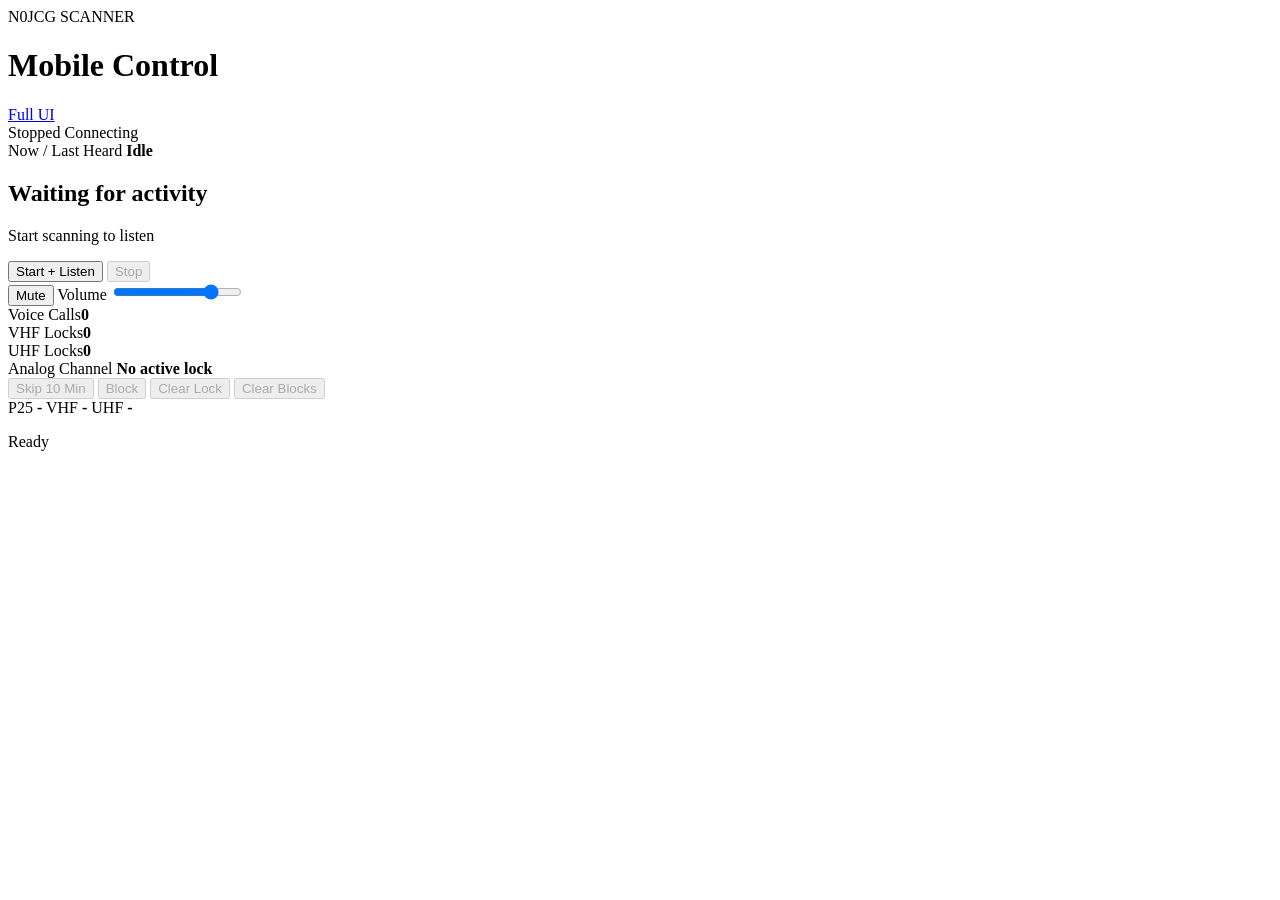
==== web/mobile.html @ eb0f0d0f "Stabilize P25 browser audio cadence" ====
<!doctype html>
<html lang="en">
<head>
  <meta charset="utf-8">
  <meta name="viewport" content="width=device-width, initial-scale=1, viewport-fit=cover">
  <meta name="theme-color" content="#101820">
  <title>N0JCG SCANNER Mobile</title>
  <link rel="stylesheet" href="/mobile.css?v=1.0.0">
</head>
<body>
  <main class="phone-shell">
    <header class="phone-header">
      <div>
        <span class="eyebrow">N0JCG SCANNER</span>
        <h1>Mobile Control</h1>
      </div>
      <a class="full-ui-link" href="/?desktop=1">Full UI</a>
    </header>

    <section class="status-row" aria-label="scanner status">
      <span id="scannerBadge" class="badge idle">Stopped</span>
      <span id="onlineBadge" class="badge pending">Connecting</span>
    </section>

    <section class="now-card" aria-live="polite">
      <div class="now-topline">
        <span>Now / Last Heard</span>
        <strong id="activeSource">Idle</strong>
      </div>
      <h2 id="activeLabel">Waiting for activity</h2>
      <p id="activeDetail">Start scanning to listen</p>
    </section>

    <section class="primary-controls" aria-label="scanner controls">
      <button id="startBtn" class="control-button start" type="button">Start + Listen</button>
      <button id="stopBtn" class="control-button stop" type="button" disabled>Stop</button>
    </section>

    <section class="audio-controls" aria-label="phone audio controls">
      <button id="muteBtn" class="mute-button" type="button" aria-pressed="false">Mute</button>
      <label for="volumeSlider">
        <span>Volume</span>
        <input id="volumeSlider" type="range" min="0" max="100" step="1" value="80">
      </label>
    </section>

    <section class="counter-grid" aria-label="call counters">
      <article><span>Voice Calls</span><strong id="voiceCalls">0</strong></article>
      <article><span>VHF Locks</span><strong id="vhfLocks">0</strong></article>
      <article><span>UHF Locks</span><strong id="uhfLocks">0</strong></article>
    </section>

    <section class="analog-card" aria-label="analog channel controls">
      <div class="section-heading">
        <div>
          <span class="eyebrow">Analog Channel</span>
          <strong id="analogControlTarget">No active lock</strong>
        </div>
      </div>
      <div class="analog-actions">
        <button id="skipBtn" type="button" disabled>Skip 10 Min</button>
        <button id="blockBtn" type="button" disabled>Block</button>
        <button id="clearLockBtn" type="button" disabled>Clear Lock</button>
        <button id="clearBlocksBtn" type="button" disabled>Clear Blocks</button>
      </div>
    </section>

    <section class="scanner-summary" aria-label="individual scanner states">
      <span>P25 <strong id="p25State">-</strong></span>
      <span>VHF <strong id="vhfState">-</strong></span>
      <span>UHF <strong id="uhfState">-</strong></span>
    </section>

    <p id="message" class="message" role="status">Ready</p>
  </main>
  <script src="/mobile.js?v=1.0.3-jitter-reconnect"></script>
</body>
</html>
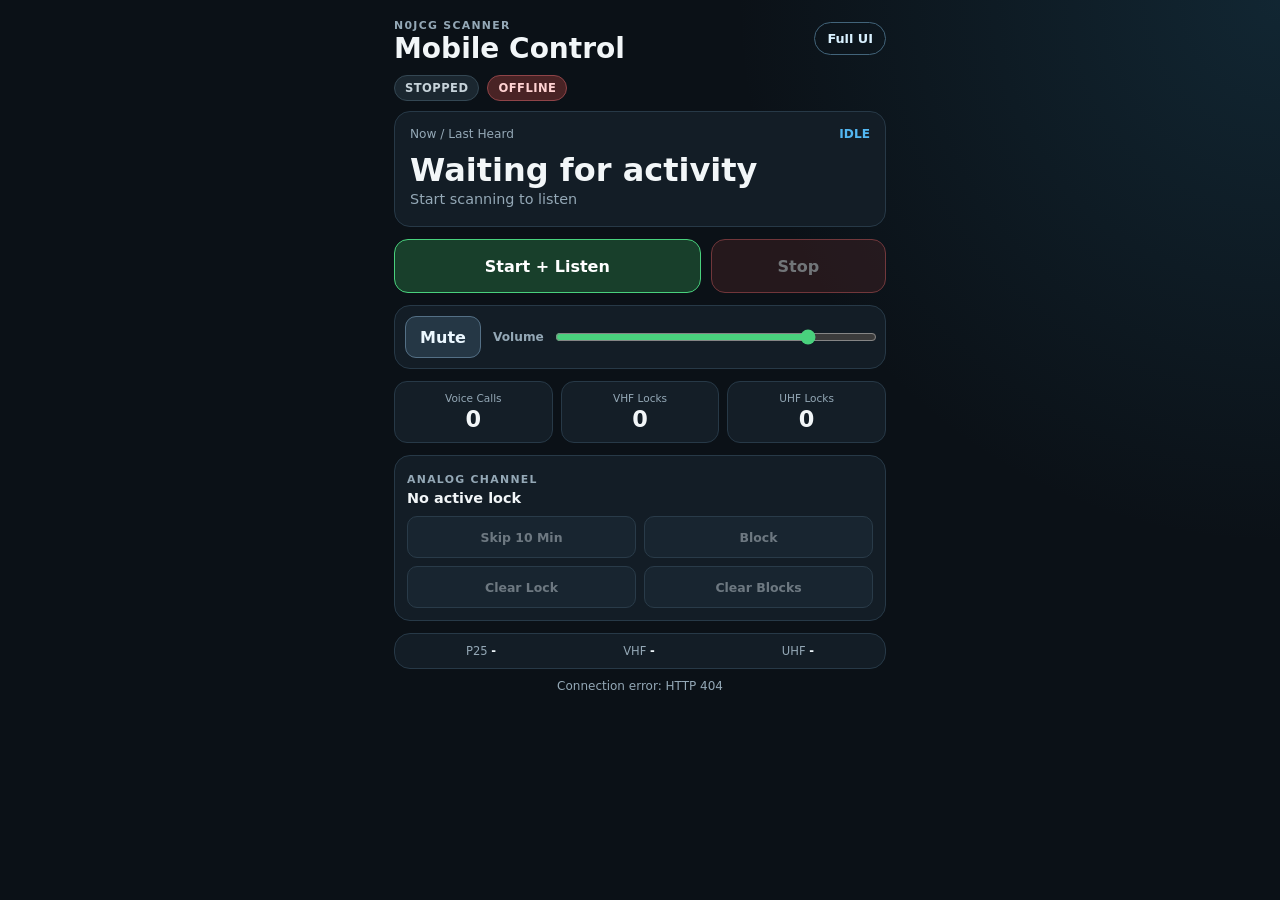
==== commit 5d94d40d: "Release v3.0.0 split-host scanner and audio" ====
--- a/web/mobile.html
+++ b/web/mobile.html
@@ -5,7 +5,7 @@
   <meta name="viewport" content="width=device-width, initial-scale=1, viewport-fit=cover">
   <meta name="theme-color" content="#101820">
   <title>N0JCG SCANNER Mobile</title>
-  <link rel="stylesheet" href="/mobile.css?v=1.0.0">
+  <link rel="stylesheet" href="mobile.css?v=1.0.0">
 </head>
 <body>
   <main class="phone-shell">
@@ -14,7 +14,7 @@
         <span class="eyebrow">N0JCG SCANNER</span>
         <h1>Mobile Control</h1>
       </div>
-      <a class="full-ui-link" href="/?desktop=1">Full UI</a>
+      <a class="full-ui-link" href="./?desktop=1">Full UI</a>
     </header>
 
     <section class="status-row" aria-label="scanner status">
@@ -73,6 +73,7 @@
 
     <p id="message" class="message" role="status">Ready</p>
   </main>
-  <script src="/mobile.js?v=1.0.3-jitter-reconnect"></script>
+  <script src="pcm-ring-player.js?v=1.0.1-clock-recovery"></script>
+  <script src="mobile.js?v=1.1.2-clock-recovered-ring-player-3.0.1-roc-subpath"></script>
 </body>
 </html>
--- a/web/mobile.css
+++ b/web/mobile.css
@@ -0,0 +1,163 @@
+:root {
+  color-scheme: dark;
+  font-family: Inter, ui-sans-serif, system-ui, -apple-system, BlinkMacSystemFont, "Segoe UI", sans-serif;
+  background: #0b1117;
+  color: #f2f6f8;
+  --panel: #141e27;
+  --panel-edge: #273947;
+  --muted: #94a8b6;
+  --green: #49d17d;
+  --green-dark: #183f2b;
+  --red: #ff6b6b;
+  --red-dark: #492325;
+  --amber: #ffc857;
+  --blue: #53b8f3;
+}
+
+* { box-sizing: border-box; }
+
+body {
+  margin: 0;
+  min-width: 280px;
+  min-height: 100dvh;
+  background:
+    radial-gradient(circle at top right, rgba(40, 113, 147, 0.22), transparent 34rem),
+    #0b1117;
+}
+
+button, input { font: inherit; }
+
+button, a { -webkit-tap-highlight-color: transparent; }
+
+.phone-shell {
+  width: min(100%, 520px);
+  margin: 0 auto;
+  padding: max(14px, env(safe-area-inset-top)) 14px max(24px, env(safe-area-inset-bottom));
+}
+
+.phone-header,
+.status-row,
+.now-topline,
+.primary-controls,
+.audio-controls,
+.scanner-summary {
+  display: flex;
+  align-items: center;
+}
+
+.phone-header {
+  justify-content: space-between;
+  gap: 12px;
+  margin-bottom: 12px;
+}
+
+.phone-header h1 {
+  margin: 1px 0 0;
+  font-size: clamp(1.3rem, 6vw, 1.75rem);
+  line-height: 1.05;
+}
+
+.eyebrow {
+  color: var(--muted);
+  font-size: 0.68rem;
+  font-weight: 800;
+  letter-spacing: 0.12em;
+  text-transform: uppercase;
+}
+
+.full-ui-link {
+  flex: 0 0 auto;
+  color: #d9f1ff;
+  border: 1px solid #42647a;
+  border-radius: 999px;
+  padding: 8px 12px;
+  text-decoration: none;
+  font-size: 0.8rem;
+  font-weight: 750;
+}
+
+.status-row { gap: 8px; margin-bottom: 10px; }
+
+.badge {
+  border: 1px solid transparent;
+  border-radius: 999px;
+  padding: 5px 10px;
+  font-size: 0.72rem;
+  font-weight: 850;
+  letter-spacing: 0.04em;
+  text-transform: uppercase;
+}
+
+.badge.online, .badge.on-air { color: #baffcf; background: #153b27; border-color: #2f8252; }
+.badge.scanning { color: #ffe3a3; background: #443515; border-color: #8b6a29; }
+.badge.offline { color: #ffd2d2; background: #492325; border-color: #8f4448; }
+.badge.idle, .badge.pending { color: #c7d3da; background: #1b2730; border-color: #344753; }
+
+.now-card,
+.audio-controls,
+.analog-card,
+.scanner-summary {
+  border: 1px solid var(--panel-edge);
+  background: rgba(20, 30, 39, 0.95);
+  border-radius: 16px;
+}
+
+.now-card { padding: 15px; min-height: 116px; }
+.now-topline { justify-content: space-between; gap: 10px; color: var(--muted); font-size: 0.76rem; }
+.now-topline strong { color: var(--blue); text-transform: uppercase; }
+.now-card h2 { margin: 12px 0 3px; font-size: clamp(1.35rem, 7vw, 2rem); line-height: 1.08; overflow-wrap: anywhere; }
+.now-card p { margin: 0; color: var(--muted); font-size: 0.9rem; }
+
+.primary-controls { gap: 10px; margin: 12px 0; }
+.control-button {
+  min-height: 54px;
+  border: 1px solid;
+  border-radius: 14px;
+  color: white;
+  font-weight: 850;
+  cursor: pointer;
+}
+.control-button.start { flex: 1.45; background: var(--green-dark); border-color: var(--green); }
+.control-button.stop { flex: 0.8; background: var(--red-dark); border-color: var(--red); }
+button:disabled { cursor: default; opacity: 0.42; }
+
+.audio-controls { gap: 12px; padding: 10px; }
+.mute-button {
+  min-width: 76px;
+  min-height: 42px;
+  border: 1px solid #547086;
+  border-radius: 11px;
+  color: #ecf8ff;
+  background: #253745;
+  font-weight: 800;
+}
+.mute-button[aria-pressed="true"] { color: #ffd3d3; background: var(--red-dark); border-color: var(--red); }
+.audio-controls label { display: grid; grid-template-columns: auto 1fr; align-items: center; gap: 9px; flex: 1; color: var(--muted); font-size: 0.76rem; font-weight: 700; }
+.audio-controls input { width: 100%; accent-color: var(--green); }
+
+.counter-grid { display: grid; grid-template-columns: repeat(3, 1fr); gap: 8px; margin: 12px 0; }
+.counter-grid article { min-width: 0; padding: 10px 5px; text-align: center; border: 1px solid var(--panel-edge); border-radius: 13px; background: var(--panel); }
+.counter-grid span { display: block; color: var(--muted); font-size: 0.66rem; white-space: nowrap; }
+.counter-grid strong { display: block; margin-top: 2px; font-size: 1.4rem; }
+
+.analog-card { padding: 12px; }
+.section-heading strong { display: block; margin-top: 3px; font-size: 0.9rem; }
+.analog-actions { display: grid; grid-template-columns: 1fr 1fr; gap: 8px; margin-top: 10px; }
+.analog-actions button { min-height: 42px; border: 1px solid #486579; border-radius: 10px; color: #eaf7ff; background: #21323f; font-size: 0.78rem; font-weight: 750; }
+.analog-actions button:not(:disabled):active, .control-button:not(:disabled):active, .mute-button:active { transform: translateY(1px); }
+
+.scanner-summary { justify-content: space-around; gap: 5px; margin-top: 12px; padding: 10px; color: var(--muted); font-size: 0.72rem; }
+.scanner-summary strong { color: #e9f1f5; text-transform: capitalize; }
+.message { min-height: 1.2em; margin: 10px 4px 0; color: var(--muted); text-align: center; font-size: 0.75rem; }
+
+@media (max-width: 340px) {
+  .phone-shell { padding-inline: 9px; }
+  .full-ui-link { padding-inline: 9px; }
+  .control-button { font-size: 0.86rem; }
+  .counter-grid span { font-size: 0.58rem; }
+}
+
+@media (orientation: landscape) and (max-height: 500px) {
+  .phone-shell { width: min(100%, 760px); }
+  .now-card { min-height: 92px; }
+}
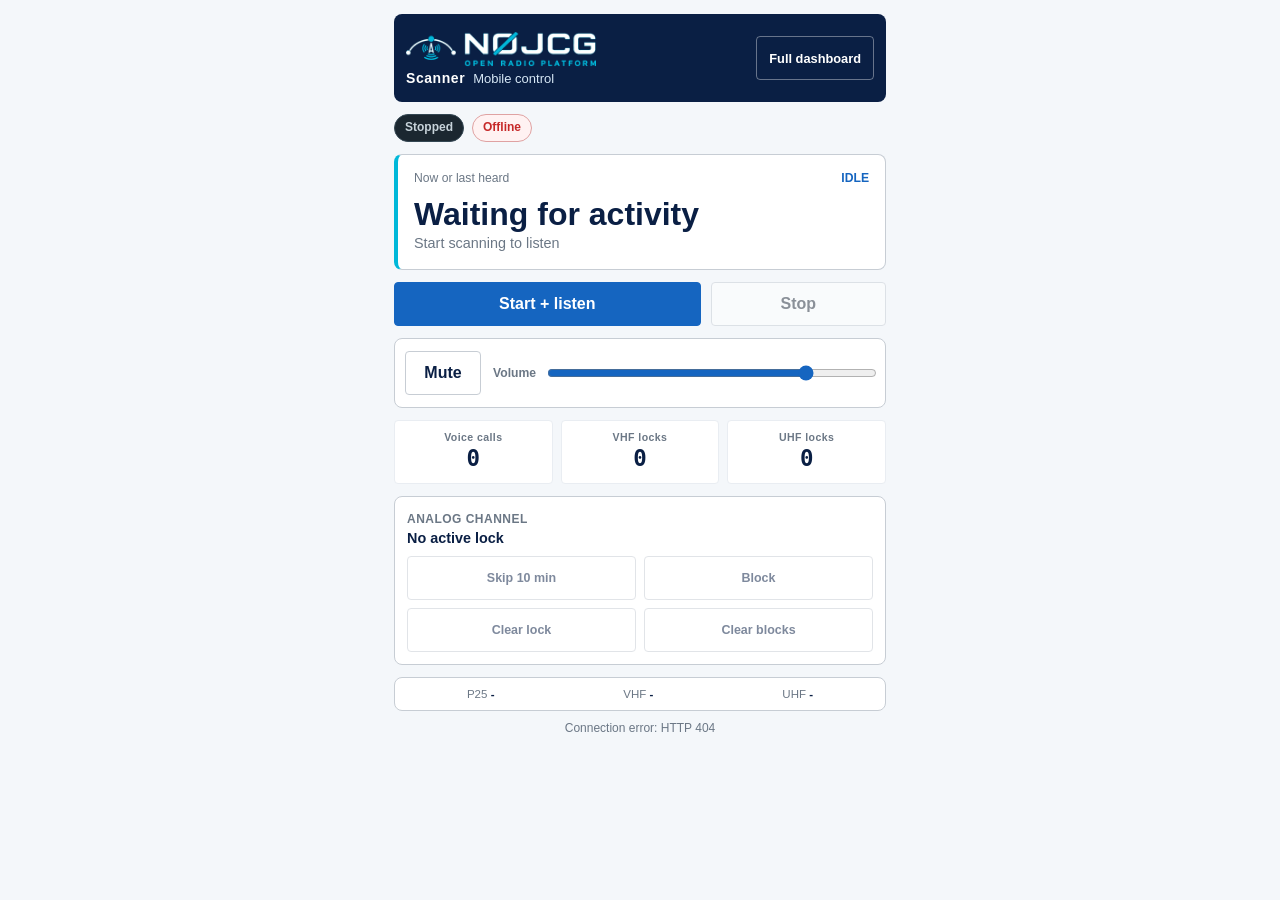
==== commit 1f66d405: "Align repository with N0JCG platform standards" ====
--- a/web/mobile.html
+++ b/web/mobile.html
@@ -3,18 +3,29 @@
 <head>
   <meta charset="utf-8">
   <meta name="viewport" content="width=device-width, initial-scale=1, viewport-fit=cover">
-  <meta name="theme-color" content="#101820">
-  <title>N0JCG SCANNER Mobile</title>
+  <meta name="theme-color" content="#0A1F44">
+  <title>N0JCG Scanner Mobile</title>
+  <link rel="icon" type="image/png" href="assets/brand/N0JCG_Icon_Approved.png">
   <link rel="stylesheet" href="mobile.css?v=1.0.0">
+  <link rel="stylesheet" href="n0jcg-brand.css?v=3.1.0">
 </head>
 <body>
   <main class="phone-shell">
     <header class="phone-header">
-      <div>
-        <span class="eyebrow">N0JCG SCANNER</span>
-        <h1>Mobile Control</h1>
+      <div class="phone-brand" aria-label="N0JCG Scanner mobile control">
+        <img
+          class="brand-logo"
+          src="assets/brand/N0JCG_Header_Dark_Approved.png"
+          alt="N0JCG Open Radio Platform"
+          width="420"
+          height="80"
+        >
+        <div class="phone-product-line">
+          <span class="product-name">Scanner</span>
+          <h1>Mobile control</h1>
+        </div>
       </div>
-      <a class="full-ui-link" href="./?desktop=1">Full UI</a>
+      <a class="full-ui-link" href="./?desktop=1">Full dashboard</a>
     </header>
 
     <section class="status-row" aria-label="scanner status">
@@ -24,7 +35,7 @@
 
     <section class="now-card" aria-live="polite">
       <div class="now-topline">
-        <span>Now / Last Heard</span>
+        <span>Now or last heard</span>
         <strong id="activeSource">Idle</strong>
       </div>
       <h2 id="activeLabel">Waiting for activity</h2>
@@ -32,7 +43,7 @@
     </section>
 
     <section class="primary-controls" aria-label="scanner controls">
-      <button id="startBtn" class="control-button start" type="button">Start + Listen</button>
+      <button id="startBtn" class="control-button start" type="button">Start + listen</button>
       <button id="stopBtn" class="control-button stop" type="button" disabled>Stop</button>
     </section>
 
@@ -45,23 +56,23 @@
     </section>
 
     <section class="counter-grid" aria-label="call counters">
-      <article><span>Voice Calls</span><strong id="voiceCalls">0</strong></article>
-      <article><span>VHF Locks</span><strong id="vhfLocks">0</strong></article>
-      <article><span>UHF Locks</span><strong id="uhfLocks">0</strong></article>
+      <article><span>Voice calls</span><strong id="voiceCalls">0</strong></article>
+      <article><span>VHF locks</span><strong id="vhfLocks">0</strong></article>
+      <article><span>UHF locks</span><strong id="uhfLocks">0</strong></article>
     </section>
 
     <section class="analog-card" aria-label="analog channel controls">
       <div class="section-heading">
         <div>
-          <span class="eyebrow">Analog Channel</span>
+          <span class="eyebrow">Analog channel</span>
           <strong id="analogControlTarget">No active lock</strong>
         </div>
       </div>
       <div class="analog-actions">
-        <button id="skipBtn" type="button" disabled>Skip 10 Min</button>
+        <button id="skipBtn" type="button" disabled>Skip 10 min</button>
         <button id="blockBtn" type="button" disabled>Block</button>
-        <button id="clearLockBtn" type="button" disabled>Clear Lock</button>
-        <button id="clearBlocksBtn" type="button" disabled>Clear Blocks</button>
+        <button id="clearLockBtn" type="button" disabled>Clear lock</button>
+        <button id="clearBlocksBtn" type="button" disabled>Clear blocks</button>
       </div>
     </section>
 
--- a/web/n0jcg-brand.css
+++ b/web/n0jcg-brand.css
@@ -0,0 +1,668 @@
+:root {
+  color-scheme: light;
+  --n0-color-navy: #0a1f44;
+  --n0-color-blue: #1565c0;
+  --n0-color-cyan: #00b8d9;
+  --n0-color-slate: #2b3440;
+  --n0-color-mist: #f4f7fa;
+  --n0-color-white: #ffffff;
+  --n0-color-text: #15202b;
+  --n0-color-text-secondary: #3f4b59;
+  --n0-color-text-muted: #6b7785;
+  --n0-color-border: #c7cdd4;
+  --n0-color-border-soft: #e9edf2;
+  --n0-color-success: #168a4a;
+  --n0-color-warning: #b25e00;
+  --n0-color-danger: #c62828;
+  --n0-color-info: #6d45b8;
+  --n0-font-display: Orbitron, Inter, Arial, sans-serif;
+  --n0-font-body: Inter, "Segoe UI", Arial, sans-serif;
+  --n0-font-mono: "JetBrains Mono", Consolas, monospace;
+  --n0-radius-control: 4px;
+  --n0-radius-card: 8px;
+  --n0-focus: 0 0 0 3px var(--n0-color-cyan);
+
+  --bg: var(--n0-color-mist);
+  --panel: var(--n0-color-white);
+  --panel-2: #f8fafc;
+  --ink: var(--n0-color-text);
+  --muted: var(--n0-color-text-muted);
+  --line: var(--n0-color-border);
+  --good: var(--n0-color-success);
+  --warn: var(--n0-color-warning);
+  --bad: var(--n0-color-danger);
+  --accent: var(--n0-color-blue);
+  --touch: 44px;
+}
+
+html,
+body {
+  background: var(--n0-color-mist);
+  color: var(--n0-color-text);
+  font-family: var(--n0-font-body);
+}
+
+button,
+input,
+textarea,
+select {
+  font-family: inherit;
+}
+
+button,
+.button-link {
+  min-height: 44px;
+  border: 1px solid var(--n0-color-border);
+  border-radius: var(--n0-radius-control);
+  background: var(--n0-color-white);
+  color: var(--n0-color-navy);
+  font-weight: 600;
+  transition: background-color 120ms ease, border-color 120ms ease, color 120ms ease;
+}
+
+button:not(:disabled):hover,
+.button-link:hover {
+  border-color: var(--n0-color-blue);
+  background: #eef5fc;
+  color: var(--n0-color-blue);
+}
+
+button:not(:disabled):active,
+.return-button:active {
+  transform: none;
+  background: #e1edf9;
+}
+
+button:disabled {
+  opacity: 0.52;
+  cursor: not-allowed;
+}
+
+button:focus-visible,
+a:focus-visible,
+input:focus-visible,
+select:focus-visible,
+textarea:focus-visible,
+summary:focus-visible {
+  outline: none;
+  box-shadow: var(--n0-focus);
+}
+
+.primary,
+.start,
+.control-button.start {
+  border-color: var(--n0-color-blue);
+  background: var(--n0-color-blue);
+  color: var(--n0-color-white);
+}
+
+.primary:not(:disabled):hover,
+.start:not(:disabled):hover,
+.control-button.start:not(:disabled):hover {
+  border-color: var(--n0-color-navy);
+  background: var(--n0-color-navy);
+  color: var(--n0-color-white);
+}
+
+.stop,
+.control-button.stop {
+  border-color: var(--n0-color-border);
+  background: var(--n0-color-white);
+  color: var(--n0-color-slate);
+}
+
+.danger,
+.danger-lite {
+  border-color: var(--n0-color-danger);
+  background: #fff5f5;
+  color: var(--n0-color-danger);
+}
+
+.topbar {
+  position: relative;
+  z-index: 20;
+  min-height: 56px;
+  height: 56px;
+  padding: 6px 16px;
+  gap: 8px;
+  border-bottom: 0;
+  background: var(--n0-color-navy);
+  color: var(--n0-color-white);
+}
+
+.topbar .icon-button,
+.return-button {
+  width: 44px;
+  min-height: 44px;
+  flex: 0 0 44px;
+  border: 1px solid rgba(255, 255, 255, 0.28);
+  border-radius: var(--n0-radius-control);
+  background: transparent;
+  color: var(--n0-color-white);
+  font-size: 22px;
+}
+
+.topbar .icon-button:hover,
+.return-button:hover {
+  border-color: var(--n0-color-cyan);
+  background: rgba(255, 255, 255, 0.1);
+  color: var(--n0-color-white);
+}
+
+.return-icon {
+  display: block;
+  width: 24px;
+  height: 24px;
+  flex: 0 0 24px;
+}
+
+.product-brand {
+  min-width: 0;
+  flex: 1;
+  display: flex;
+  flex-direction: row;
+  align-items: center;
+  gap: 12px;
+}
+
+.brand-logo {
+  display: block;
+  width: min(210px, 27vw);
+  height: auto;
+  flex: 0 1 auto;
+  object-fit: contain;
+}
+
+.product-divider {
+  width: 1px;
+  height: 28px;
+  flex: 0 0 1px;
+  background: rgba(255, 255, 255, 0.32);
+}
+
+.product-name {
+  color: var(--n0-color-white);
+  font-family: var(--n0-font-display);
+  font-size: 18px;
+  font-weight: 700;
+  letter-spacing: 0.04em;
+  line-height: 1;
+}
+
+.topbar-status {
+  gap: 8px;
+}
+
+.pill,
+.badge {
+  min-height: 28px;
+  border: 1px solid var(--n0-color-border);
+  border-radius: 999px;
+  background: var(--n0-color-white);
+  color: var(--n0-color-text-secondary);
+  font-size: 12px;
+  font-weight: 600;
+  letter-spacing: 0;
+  text-transform: none;
+}
+
+.pill.ok,
+.badge.online {
+  border-color: #8bc4a5;
+  background: #edf8f1;
+  color: var(--n0-color-success);
+}
+
+.pill.warn,
+.badge.scanning,
+.badge.pending {
+  border-color: #d9b37c;
+  background: #fff8ec;
+  color: var(--n0-color-warning);
+}
+
+.pill.bad,
+.badge.offline {
+  border-color: #dfa2a2;
+  background: #fff2f2;
+  color: var(--n0-color-danger);
+}
+
+.badge.on-air {
+  border-color: var(--n0-color-cyan);
+  background: #e8fafd;
+  color: var(--n0-color-navy);
+}
+
+.drawer {
+  z-index: 40;
+  width: min(320px, 88vw);
+  padding: 16px;
+  gap: 8px;
+  border-right: 1px solid var(--n0-color-border);
+  background: var(--n0-color-white);
+  color: var(--n0-color-text);
+}
+
+.drawer-backdrop {
+  z-index: 39;
+}
+
+.drawer-head {
+  color: var(--n0-color-navy);
+  font-size: 20px;
+}
+
+.drawer .icon-button {
+  width: 44px;
+  min-height: 44px;
+  border-radius: var(--n0-radius-control);
+  font-size: 22px;
+}
+
+.nav-item {
+  min-height: 44px;
+  border-color: transparent;
+  border-radius: var(--n0-radius-control);
+  background: transparent;
+  color: var(--n0-color-text);
+  font-weight: 500;
+}
+
+.nav-item.active,
+.nav-item[aria-current="page"] {
+  outline: 0;
+  background: #e9f5fb;
+  color: var(--n0-color-blue);
+  font-weight: 600;
+}
+
+.drawer-foot {
+  color: var(--n0-color-text-muted);
+}
+
+.drawer-backdrop {
+  background: rgba(10, 31, 68, 0.42);
+}
+
+.screen {
+  padding: 16px;
+  gap: 16px;
+  background: var(--n0-color-mist);
+}
+
+.screen-title,
+.activity-card,
+.profile-panel,
+.category-panel,
+.wizard-results,
+details,
+.last-event,
+.analog-live-controls,
+.now-card,
+.audio-controls,
+.analog-card,
+.scanner-summary {
+  border: 1px solid var(--n0-color-border);
+  border-radius: var(--n0-radius-card);
+  background: var(--n0-color-white);
+  color: var(--n0-color-text);
+  box-shadow: none;
+}
+
+.screen-title {
+  padding: 16px 20px;
+}
+
+.screen-title h1 {
+  color: var(--n0-color-navy);
+  font-size: 28px;
+  font-weight: 700;
+  line-height: 1.15;
+}
+
+.screen-title p,
+.section-row p {
+  color: var(--n0-color-text-muted);
+}
+
+.control-strip {
+  gap: 8px;
+}
+
+.big-action {
+  min-height: 56px;
+  border-radius: var(--n0-radius-control);
+  font-size: 16px;
+  font-weight: 600;
+}
+
+.control-strip .audio-mute-button,
+.control-strip #stopBtn {
+  border-radius: var(--n0-radius-control);
+  font-weight: 600;
+}
+
+.arbitrator-volume-label,
+label {
+  color: var(--n0-color-text-secondary);
+  font-weight: 600;
+}
+
+input,
+textarea,
+select {
+  min-height: 44px;
+  border: 1px solid var(--n0-color-border);
+  border-radius: var(--n0-radius-control);
+  background: var(--n0-color-white);
+  color: var(--n0-color-text);
+}
+
+input[type="range"] {
+  accent-color: var(--n0-color-blue);
+}
+
+.activity-card {
+  min-height: 144px;
+  padding: 16px;
+  gap: 12px;
+  border-left: 4px solid var(--n0-color-cyan);
+}
+
+.label,
+article span,
+.activity-grid span,
+.details-grid span,
+.eyebrow {
+  color: var(--n0-color-text-muted);
+  font-size: 12px;
+  font-weight: 600;
+  letter-spacing: 0.04em;
+}
+
+#activeTalkgroupLabel {
+  color: var(--n0-color-navy) !important;
+  font-size: 20px !important;
+  font-weight: 700 !important;
+}
+
+#activeTgid.active-tgid-inline {
+  color: var(--n0-color-blue) !important;
+  font-family: var(--n0-font-mono) !important;
+  font-variant-numeric: tabular-nums;
+}
+
+.activity-grid div,
+.stats-grid article,
+.details-grid article,
+.counter-grid article {
+  min-height: 64px;
+  padding: 10px 12px;
+  border: 1px solid var(--n0-color-border-soft);
+  border-radius: var(--n0-radius-control);
+  background: #f8fafc;
+  color: var(--n0-color-text);
+}
+
+.activity-grid strong,
+.stats-grid strong,
+.details-grid strong,
+.counter-grid strong,
+#voiceFrequency,
+#controlFrequency {
+  color: var(--n0-color-navy);
+  font-family: var(--n0-font-mono);
+  font-variant-numeric: tabular-nums;
+}
+
+.stats-grid article:first-child strong {
+  color: var(--n0-color-blue);
+  font-family: var(--n0-font-body);
+}
+
+.analog-live-controls {
+  padding: 12px;
+  margin-top: 0;
+}
+
+.analog-live-controls.disabled {
+  opacity: 1;
+}
+
+.analog-live-controls button:disabled {
+  opacity: 0.52;
+}
+
+pre {
+  color: var(--n0-color-slate);
+  font-family: var(--n0-font-mono);
+  font-variant-numeric: tabular-nums;
+}
+
+summary {
+  color: var(--n0-color-navy);
+  font-weight: 600;
+  cursor: pointer;
+}
+
+.button-link {
+  text-decoration: none;
+}
+
+.phone-shell {
+  background: var(--n0-color-mist);
+  color: var(--n0-color-text);
+}
+
+.phone-header {
+  min-height: 88px;
+  padding: 12px;
+  border-radius: var(--n0-radius-card);
+  background: var(--n0-color-navy);
+  color: var(--n0-color-white);
+}
+
+.phone-brand {
+  min-width: 0;
+}
+
+.phone-header .brand-logo {
+  width: min(190px, 58vw);
+}
+
+.phone-product-line {
+  display: flex;
+  align-items: baseline;
+  gap: 8px;
+  margin-top: 4px;
+}
+
+.phone-product-line .product-name {
+  font-size: 14px;
+}
+
+.phone-header h1 {
+  margin: 0;
+  color: #d6e7f5;
+  font-family: var(--n0-font-body);
+  font-size: 13px;
+  font-weight: 500;
+}
+
+.full-ui-link {
+  min-height: 44px;
+  display: inline-flex;
+  align-items: center;
+  border: 1px solid rgba(255, 255, 255, 0.38);
+  border-radius: var(--n0-radius-control);
+  color: var(--n0-color-white);
+  font-weight: 600;
+}
+
+.full-ui-link:hover {
+  border-color: var(--n0-color-cyan);
+  background: rgba(255, 255, 255, 0.1);
+  color: var(--n0-color-white);
+}
+
+.status-row {
+  margin: 12px 0;
+}
+
+.now-card {
+  padding: 16px;
+  border-left: 4px solid var(--n0-color-cyan);
+}
+
+.now-topline,
+.now-card p,
+.message,
+.scanner-summary,
+.counter-grid span {
+  color: var(--n0-color-text-muted);
+}
+
+.now-topline strong {
+  color: var(--n0-color-blue);
+}
+
+.now-card h2,
+.section-heading strong,
+.scanner-summary strong,
+.counter-grid strong {
+  color: var(--n0-color-navy);
+}
+
+.control-button,
+.mute-button,
+.analog-actions button {
+  min-height: 44px;
+  border-radius: var(--n0-radius-control);
+  font-weight: 600;
+}
+
+.mute-button,
+.analog-actions button {
+  border-color: var(--n0-color-border);
+  background: var(--n0-color-white);
+  color: var(--n0-color-navy);
+}
+
+.mute-button[aria-pressed="true"] {
+  border-color: var(--n0-color-danger);
+  background: #fff2f2;
+  color: var(--n0-color-danger);
+}
+
+.audio-controls input {
+  accent-color: var(--n0-color-blue);
+}
+
+.counter-grid article {
+  background: var(--n0-color-white);
+}
+
+.scanner-summary {
+  background: var(--n0-color-white);
+}
+
+@media (max-width: 900px) and (max-height: 540px) {
+  .topbar {
+    min-height: 48px;
+    height: 48px;
+    padding: 4px 8px;
+  }
+
+  .topbar .icon-button,
+  .return-button {
+    width: 40px;
+    min-height: 40px;
+    flex-basis: 40px;
+  }
+
+  .brand-logo {
+    width: min(160px, 25vw);
+  }
+
+  .product-name {
+    font-size: 14px;
+  }
+
+  .product-divider {
+    height: 22px;
+  }
+
+  .screen {
+    padding: 8px;
+    gap: 8px;
+  }
+
+  .big-action {
+    min-height: 48px;
+  }
+
+  .activity-card {
+    min-height: 112px;
+    padding: 10px;
+    gap: 6px;
+  }
+
+  .activity-grid div,
+  .stats-grid article {
+    min-height: 48px;
+    padding: 6px 8px;
+  }
+
+  .analog-live-controls {
+    padding: 6px;
+  }
+}
+
+@media (max-width: 680px) {
+  .topbar {
+    padding-inline: 6px;
+  }
+
+  .brand-logo {
+    width: min(130px, 24vw);
+  }
+
+  .product-divider,
+  .topbar .product-name {
+    display: none;
+  }
+
+  .topbar-status {
+    gap: 4px;
+  }
+
+  .topbar-status .pill {
+    padding-inline: 6px;
+    font-size: 10px;
+  }
+}
+
+@media (max-width: 340px) {
+  .phone-header {
+    padding: 10px;
+  }
+
+  .phone-header .brand-logo {
+    width: 150px;
+  }
+
+  .full-ui-link {
+    padding-inline: 8px;
+    font-size: 11px;
+  }
+}
+
+@media (prefers-reduced-motion: reduce) {
+  *,
+  *::before,
+  *::after {
+    transition: none !important;
+    scroll-behavior: auto !important;
+  }
+}
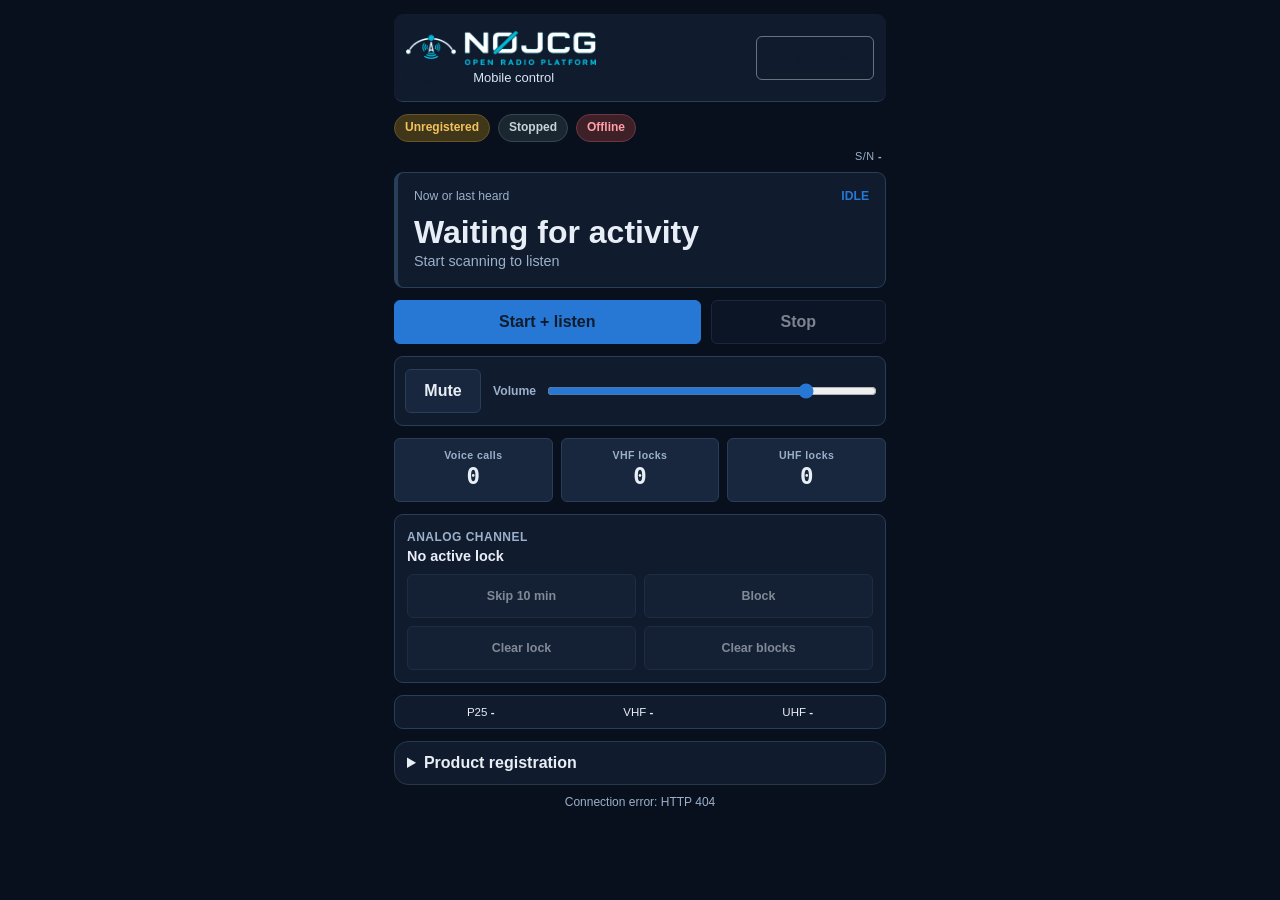
==== commit 13c7b271: "Add scanner licensing and dark operations theme" ====
--- a/web/mobile.html
+++ b/web/mobile.html
@@ -29,9 +29,11 @@
     </header>
 
     <section class="status-row" aria-label="scanner status">
+      <span id="registrationBadge" class="badge pending">Unregistered</span>
       <span id="scannerBadge" class="badge idle">Stopped</span>
       <span id="onlineBadge" class="badge pending">Connecting</span>
     </section>
+    <p class="registration-serial">S/N <strong id="registrationSerial">-</strong></p>
 
     <section class="now-card" aria-live="polite">
       <div class="now-topline">
@@ -82,6 +84,15 @@
       <span>UHF <strong id="uhfState">-</strong></span>
     </section>
 
+    <details class="registration-card">
+      <summary>Product registration</summary>
+      <p>Enter the N0JCG license S/N and purchaser email.</p>
+      <label>License S/N<input id="licenseSerialInput" type="text" autocomplete="off" autocapitalize="characters" spellcheck="false" placeholder="N0JCG-SCN-…"></label>
+      <label>Email<input id="licenseEmailInput" type="email" autocomplete="email" placeholder="operator@example.com"></label>
+      <button id="activateLicenseBtn" type="button">Activate</button>
+      <p id="registrationStatusText">Installation S/N: loading…</p>
+    </details>
+
     <p id="message" class="message" role="status">Ready</p>
   </main>
   <script src="pcm-ring-player.js?v=1.0.1-clock-recovery"></script>
--- a/web/mobile.css
+++ b/web/mobile.css
@@ -78,6 +78,14 @@
 
 .status-row { gap: 8px; margin-bottom: 10px; }
 
+.registration-serial {
+  margin: -4px 4px 10px;
+  color: var(--muted);
+  font-size: 0.68rem;
+  letter-spacing: 0.04em;
+  text-align: right;
+}
+
 .badge {
   border: 1px solid transparent;
   border-radius: 999px;
@@ -148,6 +156,12 @@
 
 .scanner-summary { justify-content: space-around; gap: 5px; margin-top: 12px; padding: 10px; color: var(--muted); font-size: 0.72rem; }
 .scanner-summary strong { color: #e9f1f5; text-transform: capitalize; }
+.registration-card { margin-top: 12px; padding: 12px; border: 1px solid var(--panel-edge); border-radius: 14px; background: var(--panel); }
+.registration-card summary { cursor: pointer; font-weight: 800; }
+.registration-card label { display: grid; gap: 4px; margin-top: 9px; color: var(--muted); font-size: 0.72rem; }
+.registration-card input { min-height: 40px; padding: 0 10px; border: 1px solid #486579; border-radius: 9px; color: #eaf7ff; background: #15232d; }
+.registration-card button { width: 100%; min-height: 42px; margin-top: 10px; border: 1px solid var(--green); border-radius: 10px; color: white; background: var(--green-dark); font-weight: 800; }
+.registration-card p { color: var(--muted); font-size: 0.7rem; overflow-wrap: anywhere; }
 .message { min-height: 1.2em; margin: 10px 4px 0; color: var(--muted); text-align: center; font-size: 0.75rem; }
 
 @media (max-width: 340px) {
--- a/web/n0jcg-brand.css
+++ b/web/n0jcg-brand.css
@@ -278,6 +278,9 @@
 }
 
 .drawer-foot {
+  display: flex;
+  flex-direction: column;
+  gap: 4px;
   color: var(--n0-color-text-muted);
 }
 
@@ -619,6 +622,201 @@
   }
 }
 
+/* N0JCG dark operations theme: shared with the Air Traffic Center. */
+:root {
+  color-scheme: dark;
+  --n0-color-navy: #08101d;
+  --n0-color-blue: #2778d4;
+  --n0-color-cyan: #42cf8a;
+  --n0-color-slate: #e8eef6;
+  --n0-color-mist: #08101d;
+  --n0-color-white: #101b2d;
+  --n0-color-text: #e8eef6;
+  --n0-color-text-secondary: #c6d3e3;
+  --n0-color-text-muted: #9bb0ca;
+  --n0-color-border: #293e59;
+  --n0-color-border-soft: #22344d;
+  --n0-color-success: #42cf8a;
+  --n0-color-warning: #f2c35c;
+  --n0-color-danger: #ff7b84;
+  --n0-radius-control: 6px;
+  --n0-radius-card: 9px;
+  --n0-focus: 0 0 0 3px rgba(66, 207, 138, 0.45);
+  --bg: var(--n0-color-mist);
+  --panel: var(--n0-color-white);
+  --panel-2: #18273d;
+  --ink: var(--n0-color-text);
+  --muted: var(--n0-color-text-muted);
+  --line: var(--n0-color-border);
+  --good: var(--n0-color-success);
+  --warn: var(--n0-color-warning);
+  --bad: var(--n0-color-danger);
+  --accent: var(--n0-color-blue);
+}
+
+html,
+body,
+.screen,
+.phone-shell {
+  background: var(--n0-color-mist);
+  color: var(--n0-color-text);
+}
+
+button,
+.button-link {
+  border-color: var(--n0-color-border);
+  background: var(--n0-color-blue);
+  color: #ffffff;
+}
+
+button:not(:disabled):hover,
+.button-link:hover {
+  border-color: var(--n0-color-cyan);
+  background: #3389e6;
+  color: #ffffff;
+}
+
+button:not(:disabled):active,
+.return-button:active {
+  background: #1e63ad;
+}
+
+button:disabled {
+  background: #425369;
+  color: #b6c0cd;
+}
+
+.topbar,
+.phone-header {
+  background: var(--n0-color-white);
+  border-bottom: 1px solid var(--n0-color-border);
+}
+
+.drawer {
+  background: var(--n0-color-white);
+  color: var(--n0-color-text);
+  border-right-color: var(--n0-color-border);
+  box-shadow: 6px 0 18px rgba(0, 0, 0, 0.42);
+}
+
+.drawer-head,
+.screen-title h1,
+summary,
+#activeTalkgroupLabel,
+.now-card h2,
+.section-heading strong,
+.scanner-summary strong,
+.counter-grid strong {
+  color: var(--n0-color-text);
+}
+
+.nav-item {
+  color: var(--n0-color-text);
+}
+
+.nav-item.active,
+.nav-item[aria-current="page"] {
+  background: #173f32;
+  color: var(--n0-color-cyan);
+}
+
+.screen-title,
+.activity-card,
+.profile-panel,
+.category-panel,
+.wizard-results,
+details,
+.last-event,
+.analog-live-controls,
+.now-card,
+.audio-controls,
+.analog-card,
+.scanner-summary {
+  border-color: var(--n0-color-border);
+  background: var(--n0-color-white);
+  color: var(--n0-color-text);
+}
+
+input,
+textarea,
+select {
+  border-color: var(--n0-color-border);
+  background: #091321;
+  color: var(--n0-color-text);
+}
+
+.activity-grid div,
+.stats-grid article,
+.details-grid article,
+.counter-grid article {
+  border-color: var(--n0-color-border);
+  background: var(--panel-2);
+  color: var(--n0-color-text);
+}
+
+.activity-grid strong,
+.stats-grid strong,
+.details-grid strong,
+.counter-grid strong,
+#voiceFrequency,
+#controlFrequency {
+  color: var(--n0-color-text);
+}
+
+pre {
+  color: var(--n0-color-text);
+}
+
+.pill,
+.badge {
+  border-color: var(--n0-color-border);
+  background: var(--panel-2);
+  color: var(--n0-color-text-secondary);
+}
+
+.pill.ok,
+.badge.online {
+  border-color: #286c4d;
+  background: #173f32;
+  color: var(--n0-color-success);
+}
+
+.pill.warn,
+.badge.scanning,
+.badge.pending {
+  border-color: #6b5520;
+  background: #40361a;
+  color: var(--n0-color-warning);
+}
+
+.pill.bad,
+.badge.offline {
+  border-color: #703640;
+  background: #3d2028;
+  color: #ff9fa7;
+}
+
+.badge.on-air {
+  border-color: #2d9070;
+  background: #173f32;
+  color: var(--n0-color-cyan);
+}
+
+.mute-button,
+.analog-actions button,
+.control-strip .audio-mute-button,
+.control-strip #stopBtn {
+  border-color: var(--n0-color-border);
+  background: var(--panel-2);
+  color: var(--n0-color-text);
+}
+
+.mute-button[aria-pressed="true"] {
+  border-color: #703640;
+  background: #3d2028;
+  color: #ff9fa7;
+}
+
 @media (max-width: 680px) {
   .topbar {
     padding-inline: 6px;
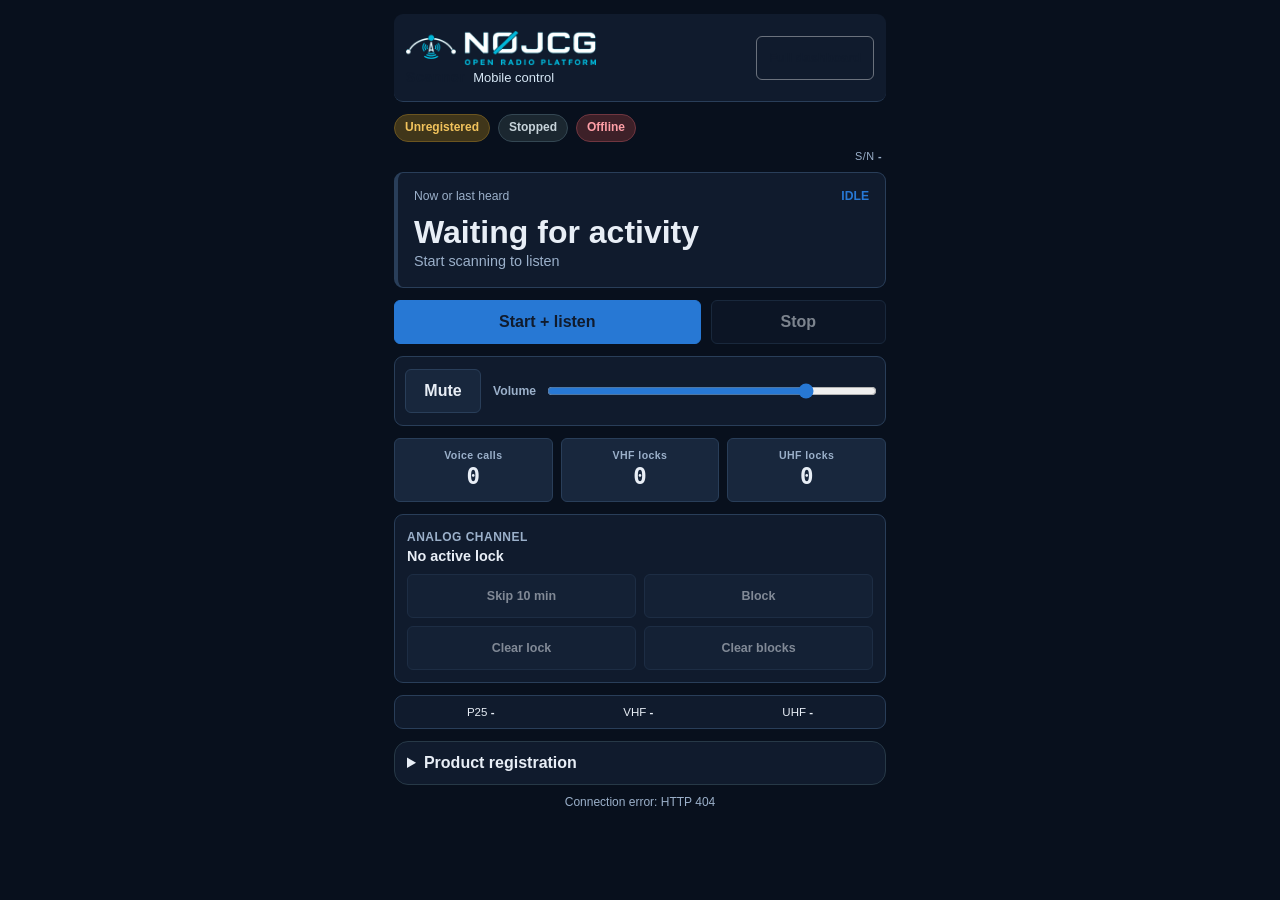
==== commit 47fe87fb: "Refresh scanner theme assets for ROC browsers" ====
--- a/web/mobile.html
+++ b/web/mobile.html
@@ -7,7 +7,7 @@
   <title>N0JCG Scanner Mobile</title>
   <link rel="icon" type="image/png" href="assets/brand/N0JCG_Icon_Approved.png">
   <link rel="stylesheet" href="mobile.css?v=1.0.0">
-  <link rel="stylesheet" href="n0jcg-brand.css?v=3.1.0">
+  <link rel="stylesheet" href="n0jcg-brand.css?v=3.1.2">
 </head>
 <body>
   <main class="phone-shell">
--- a/web/n0jcg-brand.css
+++ b/web/n0jcg-brand.css
@@ -692,6 +692,21 @@
   border-bottom: 1px solid var(--n0-color-border);
 }
 
+/* Keep navigation glyphs distinct from the dark blue header/panel surface. */
+.topbar .icon-button,
+.topbar .return-button {
+  background: #18273d;
+  border-color: #526273;
+  color: #ffffff;
+}
+
+.topbar .icon-button:hover,
+.topbar .return-button:hover {
+  background: #243a56;
+  border-color: var(--n0-color-cyan);
+  color: #ffffff;
+}
+
 .drawer {
   background: var(--n0-color-white);
   color: var(--n0-color-text);
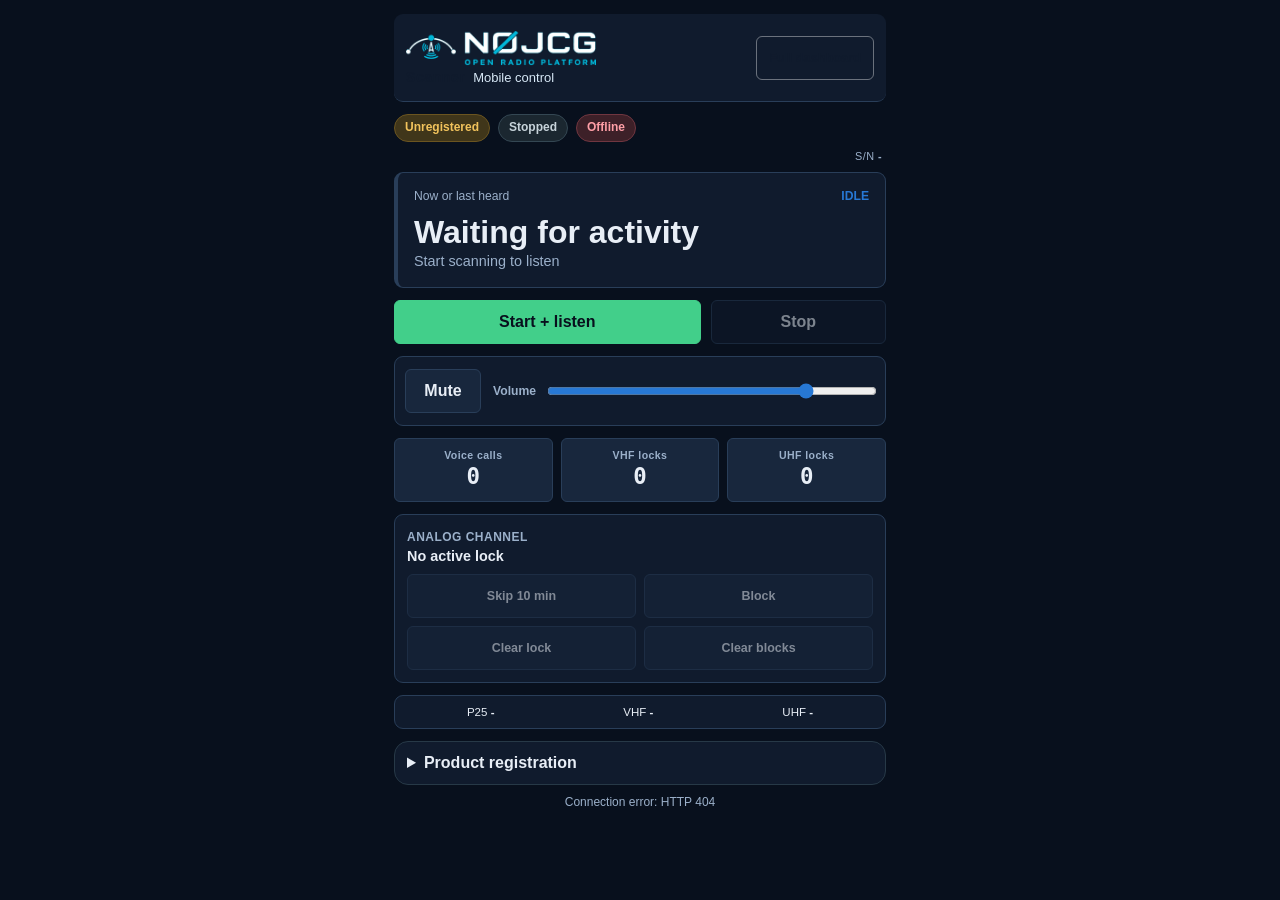
==== commit ff4c5340: "Improve last heard text contrast" ====
--- a/web/mobile.html
+++ b/web/mobile.html
@@ -7,7 +7,7 @@
   <title>N0JCG Scanner Mobile</title>
   <link rel="icon" type="image/png" href="assets/brand/N0JCG_Icon_Approved.png">
   <link rel="stylesheet" href="mobile.css?v=1.0.0">
-  <link rel="stylesheet" href="n0jcg-brand.css?v=3.1.2">
+  <link rel="stylesheet" href="n0jcg-brand.css?v=3.1.3">
 </head>
 <body>
   <main class="phone-shell">
--- a/web/n0jcg-brand.css
+++ b/web/n0jcg-brand.css
@@ -707,6 +707,29 @@
   color: #ffffff;
 }
 
+/* Keep the primary scanner action readable in its hover state. */
+.start:not(:disabled),
+.control-button.start:not(:disabled) {
+  border-color: #42cf8a;
+  background: #42cf8a;
+  color: #08101d;
+}
+
+.start:not(:disabled):hover,
+.control-button.start:not(:disabled):hover {
+  border-color: #70e3a8;
+  background: #70e3a8;
+  color: #08101d;
+}
+
+/* Last-heard and unmapped-talkgroup messages must remain readable on cards. */
+#lastEvent,
+.last-event,
+#activeTalkgroupLabel,
+#activeTgid.active-tgid-inline {
+  color: #e8eef6 !important;
+}
+
 .drawer {
   background: var(--n0-color-white);
   color: var(--n0-color-text);
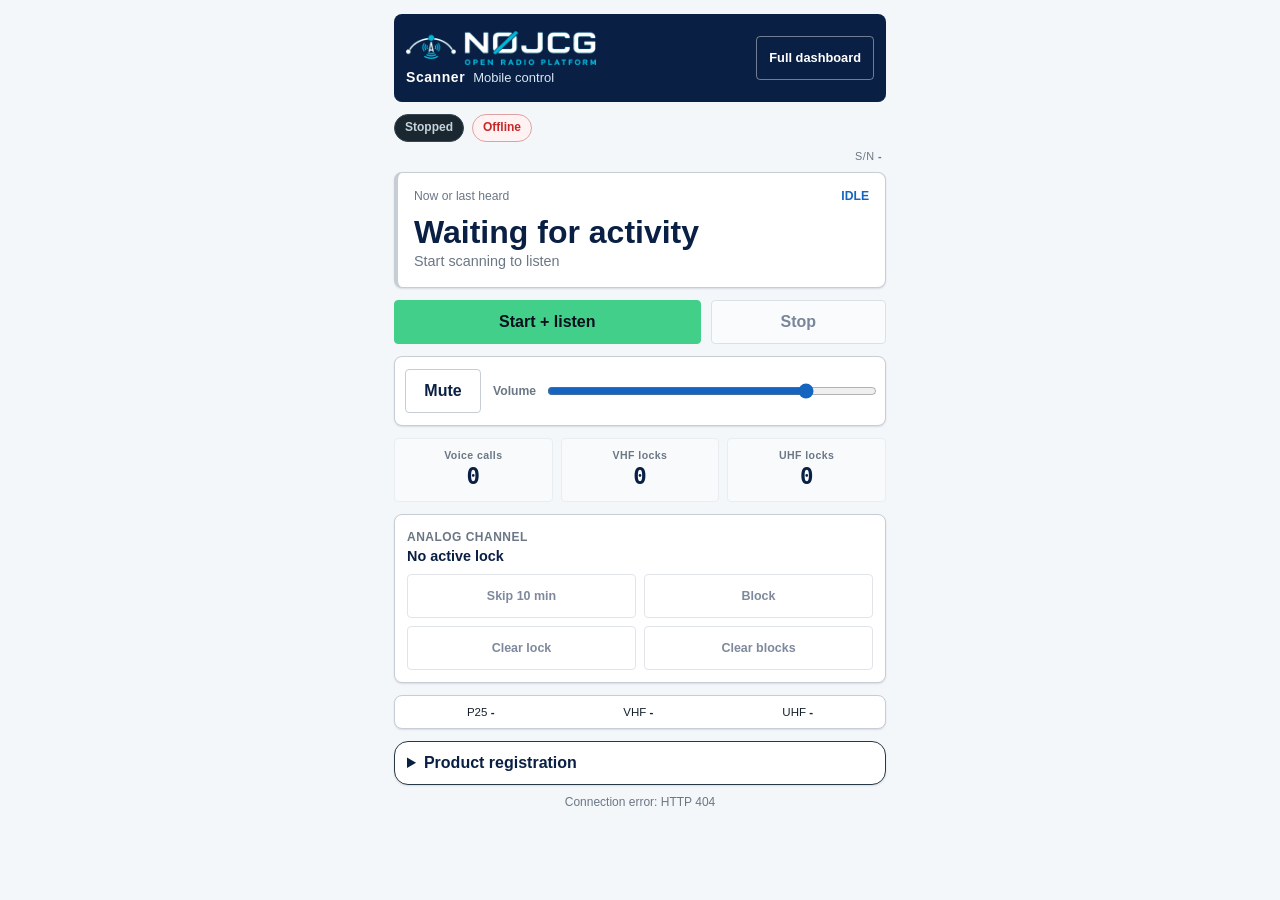
==== commit 9a9d3daf: "Finalize N0JCG Scanner v4.2.7 runtime and guide" ====
--- a/web/mobile.html
+++ b/web/mobile.html
@@ -7,7 +7,7 @@
   <title>N0JCG Scanner Mobile</title>
   <link rel="icon" type="image/png" href="assets/brand/N0JCG_Icon_Approved.png">
   <link rel="stylesheet" href="mobile.css?v=1.0.0">
-  <link rel="stylesheet" href="n0jcg-brand.css?v=3.1.3">
+  <link rel="stylesheet" href="n0jcg-brand.css?v=3.2.1-activity-blue">
 </head>
 <body>
   <main class="phone-shell">
--- a/web/n0jcg-brand.css
+++ b/web/n0jcg-brand.css
@@ -412,8 +412,7 @@
 .stats-grid strong,
 .details-grid strong,
 .counter-grid strong,
-#voiceFrequency,
-#controlFrequency {
+#voiceFrequency {
   color: var(--n0-color-navy);
   font-family: var(--n0-font-mono);
   font-variant-numeric: tabular-nums;
@@ -796,8 +795,7 @@
 .stats-grid strong,
 .details-grid strong,
 .counter-grid strong,
-#voiceFrequency,
-#controlFrequency {
+#voiceFrequency {
   color: var(--n0-color-text);
 }
 
@@ -902,3 +900,265 @@
     scroll-behavior: auto !important;
   }
 }
+:where(#registrationBadge) {
+  display: none !important;
+}
+
+:where(#registrationBadge.registration-visible) {
+  display: inline-flex !important;
+}
+
+/* Winlink-style operator console finish.  Keep this final block last so the
+   Scanner inherits the shared N0JCG light-console treatment even when the
+   legacy dark operations rules above are present in an older deployment. */
+:root {
+  color-scheme: light;
+  --n0-color-navy: #0a1f44;
+  --n0-color-blue: #1565c0;
+  --n0-color-cyan: #00b8d9;
+  --n0-color-slate: #2b3440;
+  --n0-color-mist: #f4f7fa;
+  --n0-color-white: #ffffff;
+  --n0-color-text: #15202b;
+  --n0-color-text-secondary: #3f4b59;
+  --n0-color-text-muted: #6b7785;
+  --n0-color-border: #c7cdd4;
+  --n0-color-border-soft: #e9edf2;
+  --n0-color-success: #168a4a;
+  --n0-color-warning: #b25e00;
+  --n0-color-danger: #c62828;
+  --n0-radius-control: 4px;
+  --n0-radius-card: 8px;
+  --n0-focus: 0 0 0 3px rgb(0 184 217 / 45%);
+  --bg: var(--n0-color-mist);
+  --panel: var(--n0-color-white);
+  --panel-2: #f8fafc;
+  --ink: var(--n0-color-text);
+  --muted: var(--n0-color-text-muted);
+  --line: var(--n0-color-border);
+  --good: var(--n0-color-success);
+  --warn: var(--n0-color-warning);
+  --bad: var(--n0-color-danger);
+  --accent: var(--n0-color-blue);
+}
+
+html,
+body,
+.app-shell,
+.screen-frame,
+.screen,
+.phone-shell {
+  background: var(--n0-color-mist);
+  color: var(--n0-color-text);
+}
+
+.topbar,
+.phone-header {
+  background: var(--n0-color-navy);
+  color: var(--n0-color-white);
+  border-bottom: 1px solid var(--n0-color-navy);
+}
+
+.topbar .icon-button,
+.topbar .return-button {
+  background: transparent;
+  border-color: rgb(255 255 255 / 42%);
+  color: var(--n0-color-white);
+}
+
+.topbar .icon-button:hover,
+.topbar .return-button:hover {
+  background: rgb(0 184 217 / 18%);
+  border-color: var(--n0-color-cyan);
+  color: var(--n0-color-white);
+}
+
+.screen-title,
+.activity-card,
+.profile-panel,
+.category-panel,
+.wizard-results,
+details,
+.last-event,
+.analog-live-controls,
+.now-card,
+.audio-controls,
+.analog-card,
+.scanner-summary {
+  background: var(--n0-color-white);
+  border-color: var(--n0-color-border);
+  color: var(--n0-color-text);
+  box-shadow: 0 1px 2px rgb(10 31 68 / 12%);
+}
+
+.screen-title h1,
+.activity-card strong,
+.now-card h2,
+.section-heading strong,
+.scanner-summary strong,
+.counter-grid strong,
+#activeTalkgroupLabel,
+summary {
+  color: var(--n0-color-navy) !important;
+}
+
+input,
+textarea,
+select {
+  background: var(--n0-color-white);
+  border-color: var(--n0-color-border);
+  color: var(--n0-color-text);
+}
+
+.activity-grid div,
+.stats-grid article,
+.details-grid article,
+.counter-grid article {
+  background: #f8fafc;
+  border-color: var(--n0-color-border-soft);
+  color: var(--n0-color-text);
+}
+
+.activity-grid strong,
+.stats-grid strong,
+.details-grid strong,
+.counter-grid strong,
+#voiceFrequency,
+#activeTgid.active-tgid-inline {
+  color: var(--n0-color-navy) !important;
+}
+
+.nav-item {
+  color: var(--n0-color-text);
+}
+
+.nav-item.active,
+.nav-item[aria-current="page"] {
+  background: #e9f5fb;
+  color: var(--n0-color-blue);
+}
+
+button,
+.button-link {
+  background: var(--n0-color-white);
+  border-color: var(--n0-color-border);
+  color: var(--n0-color-navy);
+}
+
+button:not(:disabled):hover,
+.button-link:hover {
+  background: #eef5fc;
+  border-color: var(--n0-color-blue);
+  color: var(--n0-color-blue);
+}
+
+.primary,
+.start,
+.control-button.start {
+  background: var(--n0-color-blue);
+  border-color: var(--n0-color-blue);
+  color: var(--n0-color-white);
+}
+
+.primary:not(:disabled):hover,
+.start:not(:disabled):hover,
+.control-button.start:not(:disabled):hover {
+  background: var(--n0-color-navy);
+  border-color: var(--n0-color-navy);
+  color: var(--n0-color-white);
+}
+
+.stop,
+.control-button.stop,
+.mute-button,
+.analog-actions button,
+.control-strip .audio-mute-button,
+.control-strip #stopBtn {
+  background: var(--n0-color-white);
+  border-color: var(--n0-color-border);
+  color: var(--n0-color-navy);
+}
+
+.pill,
+.badge {
+  background: var(--n0-color-white);
+  border-color: var(--n0-color-border);
+  color: var(--n0-color-text-secondary);
+}
+
+.pill.ok,
+.badge.online {
+  background: #edf8f1;
+  border-color: #8bc4a5;
+  color: var(--n0-color-success);
+}
+
+.pill.warn,
+.badge.scanning,
+.badge.pending {
+  background: #fff8ec;
+  border-color: #d9b37c;
+  color: var(--n0-color-warning);
+}
+
+.pill.bad,
+.badge.offline {
+  background: #fff2f2;
+  border-color: #dfa2a2;
+  color: var(--n0-color-danger);
+}
+
+.badge.on-air {
+  background: #e8fafd;
+  border-color: var(--n0-color-cyan);
+  color: var(--n0-color-navy);
+}
+
+.drawer {
+  background: var(--n0-color-white);
+  border-right-color: var(--n0-color-border);
+  color: var(--n0-color-text);
+  box-shadow: 6px 0 18px rgb(10 31 68 / 12%);
+}
+
+.phone-header h1 {
+  color: #d6e7f5;
+}
+
+.full-ui-link {
+  border-color: rgb(255 255 255 / 42%);
+  color: var(--n0-color-white);
+}
+
+/* Match the NOAA scanner hero treatment for the live activity block. */
+.activity-card {
+  background: var(--n0-color-navy);
+  border-color: var(--n0-color-blue);
+  color: var(--n0-color-white);
+  box-shadow: 0 1px 2px rgb(10 31 68 / 18%);
+}
+
+.activity-card .label,
+.activity-card .activity-grid span {
+  color: #d6e7f5;
+}
+
+.activity-card #activeTalkgroupLabel,
+.activity-card #activeTgid.active-tgid-inline {
+  color: var(--n0-color-white) !important;
+}
+
+.activity-card #activeTgid.active-tgid-inline {
+  color: #9defff !important;
+}
+
+.activity-card .activity-grid div {
+  background: rgb(21 101 192 / 52%);
+  border-color: rgb(157 239 255 / 34%);
+  color: var(--n0-color-white);
+}
+
+.activity-card .activity-grid strong,
+.activity-card #voiceFrequency {
+  color: var(--n0-color-white) !important;
+}
